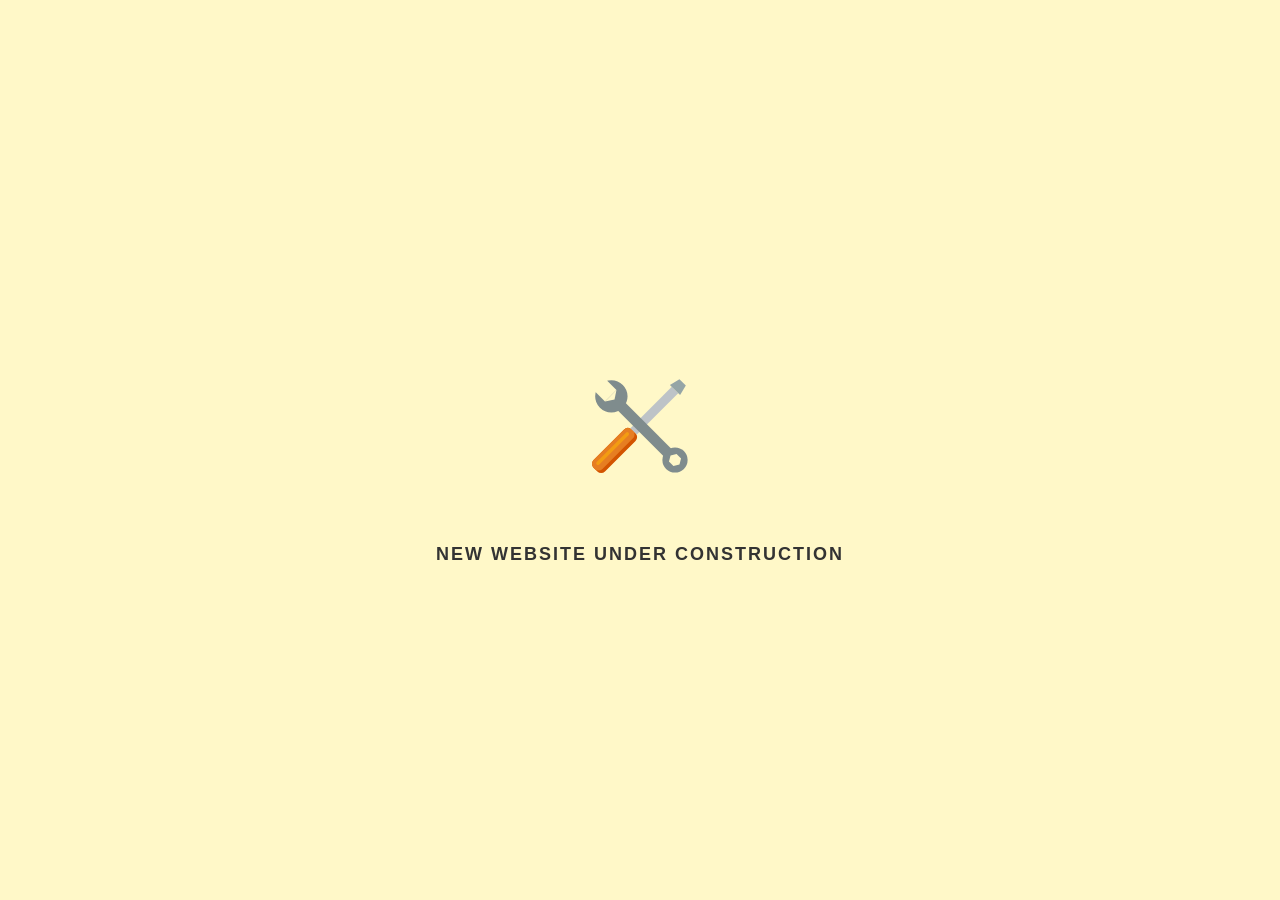
==== index.html @ edf420cf "Add files via upload" ====
<!DOCTYPE html>
<html lang="en">
<head>
    <meta charset="UTF-8">
    <meta name="viewport" content="width=device-width, initial-scale=1.0">
    <title>violetcloud.ai - Under Construction</title>
    <style>
        body {
            background-color: #fff8c8; /* Exact pale cream background from image */
            margin: 0;
            height: 100vh;
            display: flex;
            justify-content: center;
            align-items: center;
            font-family: 'Arial Black', Gadget, sans-serif;
        }
        .container {
            text-align: center;
        }
        svg {
            width: 180px;
            height: 180px;
            margin-bottom: 25px;
        }
        h1 {
            color: #333333;
            font-size: 18px;
            letter-spacing: 2px;
            margin: 0;
        }
    </style>
</head>
<body>

    <div class="container">
        <!-- Crossed wrench and screwdriver SVG -->
        <svg viewBox="0 0 200 200">
            
            <!-- SCREWDRIVER (Angled from bottom-left to top-right) -->
            <g transform="translate(100,100) rotate(45) translate(-100,-100)">
                <!-- Handle Base Shadow/Darker side -->
                <rect x="91" y="110" width="18" height="60" rx="6" fill="#D35400" />
                <!-- Handle Main Body (Orange) -->
                <rect x="91" y="110" width="14" height="60" rx="6" fill="#E67E22" />
                <!-- Handle Center Highlight Strip -->
                <rect x="95" y="115" width="4" height="50" rx="2" fill="#F39C12" />
                
                <!-- Metal Shaft -->
                <rect x="95" y="45" width="10" height="65" fill="#BDC3C7" />
                
                <!-- Flathead Tip -->
                <polygon points="92,45 108,45 105,33 95,33" fill="#95A5A6" />
            </g>

            <!-- WRENCH (Angled from top-left to bottom-right) -->
            <g transform="translate(100,100) rotate(-45) translate(-100,-100)">
                <!-- Main Handle Shaft (Extended to y=155 so it is flush with screwdriver handle base) -->
                <rect x="94" y="55" width="12" height="100" fill="#7F8C8D" />
                
                <!-- Closed Ring End (Slightly smaller outer circle, moved down to match extension) -->
                <circle cx="100" cy="155" r="14" fill="#7F8C8D" />
                
                <!-- Hexagon Box-End Cutout (Cuts out to match background color) -->
                <polygon points="100,148 106,151.5 106,158.5 100,162 94,158.5 94,151.5" fill="#fff8c8" />
                
                <!-- Open Wrench Head (Top) -->
                <circle cx="100" cy="55" r="18" fill="#7F8C8D" />
                
                <!-- Hex Jaw Cutout (Aligned with diagonal handle trajectory) -->
                <!-- Rectangular throat cutout -->
                <rect x="91" y="32" width="18" height="22" fill="#fff8c8" />
                <!-- Hex corner cutout at the back of throat -->
                <polygon points="91,54 100,60 109,54" fill="#fff8c8" />
            </g>
            
        </svg>
        
        <h1>NEW WEBSITE UNDER CONSTRUCTION</h1>
    </div>

</body>
</html>
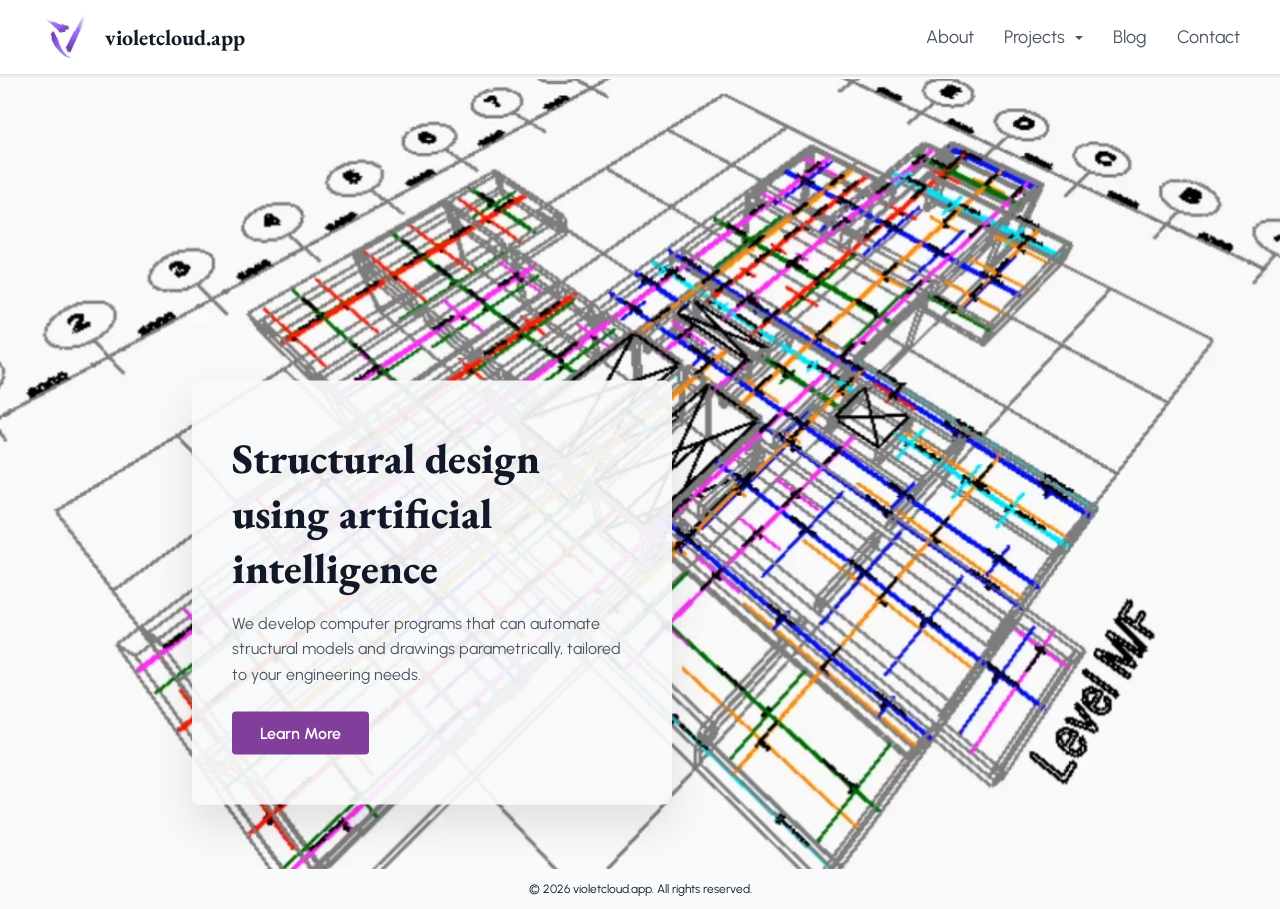
==== commit df6f7505: "20260720 official launch .app site" ====
--- a/index.html
+++ b/index.html
@@ -3,80 +3,89 @@
 <head>
     <meta charset="UTF-8">
     <meta name="viewport" content="width=device-width, initial-scale=1.0">
-    <title>violetcloud.ai - Under Construction</title>
-    <style>
-        body {
-            background-color: #fff8c8; /* Exact pale cream background from image */
-            margin: 0;
-            height: 100vh;
-            display: flex;
-            justify-content: center;
-            align-items: center;
-            font-family: 'Arial Black', Gadget, sans-serif;
-        }
-        .container {
-            text-align: center;
-        }
-        svg {
-            width: 180px;
-            height: 180px;
-            margin-bottom: 25px;
-        }
-        h1 {
-            color: #333333;
-            font-size: 18px;
-            letter-spacing: 2px;
-            margin: 0;
-        }
-    </style>
+    <title>violetcloud.app - Home</title>
+
+    <!-- Google tag (gtag.js) -->
+    <script async src="https://www.googletagmanager.com/gtag/js?id=G-9ZFHB93F06"></script>
+    <script>
+    window.dataLayer = window.dataLayer || [];
+    function gtag(){dataLayer.push(arguments);}
+    gtag('js', new Date());
+
+    gtag('config', 'G-9ZFHB93F06');
+    </script>
+    
+    <link rel="stylesheet" href="assets/general-style.css">
+    <link rel="stylesheet" href="assets/index-style.css">
 </head>
 <body>
 
-    <div class="container">
-        <!-- Crossed wrench and screwdriver SVG -->
-        <svg viewBox="0 0 200 200">
-            
-            <!-- SCREWDRIVER (Angled from bottom-left to top-right) -->
-            <g transform="translate(100,100) rotate(45) translate(-100,-100)">
-                <!-- Handle Base Shadow/Darker side -->
-                <rect x="91" y="110" width="18" height="60" rx="6" fill="#D35400" />
-                <!-- Handle Main Body (Orange) -->
-                <rect x="91" y="110" width="14" height="60" rx="6" fill="#E67E22" />
-                <!-- Handle Center Highlight Strip -->
-                <rect x="95" y="115" width="4" height="50" rx="2" fill="#F39C12" />
-                
-                <!-- Metal Shaft -->
-                <rect x="95" y="45" width="10" height="65" fill="#BDC3C7" />
-                
-                <!-- Flathead Tip -->
-                <polygon points="92,45 108,45 105,33 95,33" fill="#95A5A6" />
-            </g>
+    <!-- Main content wrapper to push footer down -->
+    <div class="content-wrapper">
+        <header class="sticky-header" id="header">
+            <div class="nav-container">
+                <!-- Left: Brand Assets -->
+                <a href="index.html" class="brand">
+                    <img src="assets/img/logo1.jpg" alt="Logo" class="logo-img">
+                    <span class="brand-name">violetcloud.app</span>
+                </a>              
 
-            <!-- WRENCH (Angled from top-left to bottom-right) -->
-            <g transform="translate(100,100) rotate(-45) translate(-100,-100)">
-                <!-- Main Handle Shaft (Extended to y=155 so it is flush with screwdriver handle base) -->
-                <rect x="94" y="55" width="12" height="100" fill="#7F8C8D" />
-                
-                <!-- Closed Ring End (Slightly smaller outer circle, moved down to match extension) -->
-                <circle cx="100" cy="155" r="14" fill="#7F8C8D" />
-                
-                <!-- Hexagon Box-End Cutout (Cuts out to match background color) -->
-                <polygon points="100,148 106,151.5 106,158.5 100,162 94,158.5 94,151.5" fill="#fff8c8" />
-                
-                <!-- Open Wrench Head (Top) -->
-                <circle cx="100" cy="55" r="18" fill="#7F8C8D" />
-                
-                <!-- Hex Jaw Cutout (Aligned with diagonal handle trajectory) -->
-                <!-- Rectangular throat cutout -->
-                <rect x="91" y="32" width="18" height="22" fill="#fff8c8" />
-                <!-- Hex corner cutout at the back of throat -->
-                <polygon points="91,54 100,60 109,54" fill="#fff8c8" />
-            </g>
-            
-        </svg>
-        
-        <h1>NEW WEBSITE UNDER CONSTRUCTION</h1>
+                <!-- Right: Navigation Menu -->
+                <nav>
+                    <button class="hamburger" aria-label="Toggle navigation" id="hamburger-btn">
+                        <span class="bar"></span>
+                        <span class="bar"></span>
+                        <span class="bar"></span>
+                    </button>
+
+                    <ul class="nav-menu" id="nav-menu">
+                        <li><a href="about.html" class="nav-link">About</a></li>
+                        
+                        <!-- Projects Dropdown Parent -->
+                        <li class="dropdown">
+                            <a href="#" class="nav-link">Projects <span class="arrow"></span></a>
+                            <ul class="submenu">
+                                <li><a href="#">(Coming Soon!)</a></li>
+                            </ul>
+                        </li>
+                        
+                        <li><a href="blog.html" class="nav-link">Blog</a></li>
+                        <li><a href="contact.html" class="nav-link">Contact</a></li>
+                    </ul>
+                </nav>
+            </div>
+        </header>
+
+        <section class="hero-section">
+            <!-- The Slider Container -->
+            <div class="hero-slider">
+                <div class="slide active">
+                    <img src="assets/img/slideshow/slide1.png" alt="Slideshow Image 1">
+                </div>
+                <div class="slide">
+                    <img src="assets/img/slideshow/slide2.png" alt="Slideshow Image 2">
+                </div>
+                <div class="slide">
+                    <img src="assets/img/slideshow/slide3.png" alt="Slideshow Image 3">
+                </div>
+            </div>
+
+            <!-- Opaque Overlay Box Content -->
+            <div class="hero-overlay-box">
+                <h1>Structural design using artificial intelligence</h1>
+                <p>We develop computer programs that can automate structural models and drawings parametrically, tailored to your engineering needs.</p>
+                <a href="about.html" class="hero-cta-btn">Learn More</a>
+            </div>
+        </section>
+
     </div>
+
+    <footer class="site-footer">
+        <p>&copy; 2026 violetcloud.app. All rights reserved.</p>
+    </footer>
+
+    <script src="assets/menu-style.js"></script>
+    <script src="assets/index-slideshow.js"></script>
 
 </body>
 </html>
--- a/assets/general-style.css
+++ b/assets/general-style.css
@@ -0,0 +1,533 @@
+/* ==========================================================================
+1. GOOGLE FONTS IMPORT (FIXED)
+========================================================================== */
+@import url('https://fonts.googleapis.com/css?family=EB+Garamond');   
+@import url('https://fonts.googleapis.com/css?family=Urbanist');
+@import url('https://fonts.googleapis.com/css?family=IBM+Plex+Mono');
+
+/* ==========================================================================
+2. GLOBAL RESET & WHITE CANVAS ENFORCEMENT (FIXED)
+========================================================================== */
+* {
+    margin: 0;
+    padding: 0;
+    box-sizing: border-box;
+}
+
+html, body {
+    background-color: #ffffff !important;
+    min-height: 100vh;
+    margin: 0;
+    width: 100%;
+    /*overflow-x: hidden; */
+}
+
+/* Flexbox layout wrapper to keep footer at the bottom */
+body {
+    display: flex;
+    flex-direction: column;
+    width: 100%;
+    overflow-x: clip;
+}
+
+/* Fixes the top cutoff by turning off absolute/fixed overlapping */
+.sticky-header {
+    position: sticky !important;
+    top: 0;
+    z-index: 1000;
+}
+
+.content-wrapper {
+    flex: 1 0 auto; /* Pushes the footer down when content is short */
+    display: flex;  /* ADDED to pass the vertical push down to the form */
+    flex-direction: column;
+}
+
+/* Force the form to fill the wrapper so the footer pushes down */
+form {
+    flex: 1 0 auto;
+    display: flex;
+    flex-direction: column;
+}
+
+footer.site-footer {
+    flex-shrink: 0; /* Prevents the footer from shrinking */
+    margin-top: auto; /* ADDED to guarantee it sits below all content */
+}
+
+/* ==========================================================================
+3. WEBSITE CONTENT STYLING
+========================================================================== */
+.main-content {
+    max-width: 1200px !important; 
+    margin: 30px auto 60px auto;
+    padding: 0 20px;
+    width: 100%; /* CRUCIAL: Ensures the wrapper container can organically shrink below 1200px on small viewports */
+    box-sizing: border-box;
+}
+
+h1 {
+    font-family: 'EB Garamond', serif;
+    font-size: 40px;
+    font-weight: 700;
+    color: #111827;
+    margin-bottom: 20px;
+}
+
+h2 {
+    font-family: 'EB Garamond', serif;
+    font-size: 28px;
+    font-weight: 700;
+    color: #111827;
+    margin-bottom: 15px;
+}
+
+h3 {
+    font-family: 'EB Garamond', serif;
+    font-size: 18px;
+    font-weight: 700;
+    color: #111827;
+    margin-bottom: 15px;
+}
+
+p, span.body-text {
+    font-family: 'Urbanist', sans-serif;
+    font-size: 18px;
+    font-weight: 400;
+    line-height: 1.6;
+    color: #4b5563;
+    margin-bottom: 30px;
+}
+
+.body-small {
+    font-family: 'Urbanist', sans-serif;
+    font-size: 14px;
+    font-weight: 400;
+    line-height: 1.5;
+    color: #111827;
+    margin-bottom: 20px;
+}
+
+.br-bottom {
+    margin-bottom: 12px !important;
+}
+
+ul, ol {
+    margin-bottom: 30px; /* Matches paragraph bottom breathing space */
+    padding-left: 20px;  /* Indents bullets cleanly */
+}
+
+li {
+    font-family: 'Urbanist', sans-serif;
+    font-size: 18px;     /* Matches exact paragraph sizing */
+    color: #4b5563;      /* Reuses design system slate grey color */
+    line-height: 1.6;    /* Matches paragraph line height readability */
+    margin-bottom: 4px;  /* Adds space between individual points */
+}
+
+/* Removes extra breathing space from nesting and edge cases */
+li:last-child {
+    margin-bottom: 0;
+}
+
+/* Safeguard: Prevents global rules from breaking specific structural components */
+.nav-menu, .nav-menu li,
+.submenu, .submenu li,
+.archive-list, .archive-list li {
+    margin-bottom: 0 !important;
+    list-style: none !important;
+}
+
+.post-content p, 
+.post-content li {
+    overflow-wrap: break-word;
+    word-break: break-word;
+}
+
+/* ==========================================================================
+4. MENU STYLING (NAVBAR)
+========================================================================== */
+.sticky-header {
+    position: sticky;
+    top: 0;
+    left: 0;
+    width: 100%;
+    z-index: 1000;
+    background-color: #ffffff;
+    border-bottom: 5px solid;
+    border-image: linear-gradient(to bottom, #e0e0e0, rgba(224, 224, 224, 0)) 1;
+    transition: padding 0.3s ease, box-shadow 0.3s ease, transform 0.3s ease;
+    padding: 12px 40px;
+    transform: translateY(0);
+}
+
+.sticky-header::after {
+    content: '';
+    position: absolute;
+    bottom: -5px; 
+    left: 0;
+    width: 100%;
+    height: 5px; 
+    background: linear-gradient(to bottom, #e0e0e0, rgba(224, 224, 224, 0));
+    pointer-events: none; 
+}
+
+.sticky-header.scroll-down {
+    transform: translateY(-100%);
+}
+
+.sticky-header.scroll-up {
+    transform: translateY(0);
+}
+
+.nav-container {
+    max-width: 1200px;
+    margin: 0 auto;
+    display: flex;
+    align-items: center;
+    justify-content: space-between;
+}
+
+/* Company Assets (Left Side) */
+.brand {
+    display: flex;
+    align-items: center;
+    gap: 15px;
+    text-decoration: none;
+    color: #111827;
+}
+
+.logo-img {
+    width: 50px;
+    height: 50px;
+    object-fit: contain;
+    transition: width 0.3s ease, height 0.3s ease;
+}
+
+.brand-name {
+    font-family: 'EB Garamond', serif;
+    font-size: 22px;
+    font-weight: 700; 
+    white-space: nowrap;
+}
+
+a.brand, 
+a.brand:link, 
+a.brand:visited, 
+a.brand:hover, 
+a.brand:active {
+    text-decoration: none !important; /* Blocks any underlines from showing on your company header name */
+    color: #111827 !important;      /* Locks the text color to your original dark charcoal grey shade */
+    outline: none;
+}
+
+/* Underline Animation Mechanics */
+.nav-link {
+    text-decoration: none;
+    font-family: 'Urbanist', sans-serif;
+    font-size: 18px; 
+    font-weight: 400;
+    color: #4b5563;
+    white-space: nowrap;
+    position: relative;
+    padding: 6px 0;
+    transition: color 0.3s ease;
+}
+
+.nav-link::after {
+    content: '';
+    position: absolute;
+    width: 100%;
+    height: 3px;
+    bottom: -2px; /* FIXED: Shifted slightly down to prevent sub-pixel layout clipping against text bounds */
+    left: 0;
+    background-color: #813F9B;
+    transform: scaleX(0) scaleY(1); /* FIXED: Locks vertical scale to prevent rendering thickness fluctuations */
+    transform-origin: bottom left;
+    transition: transform 0.3s ease-in-out;
+    backface-visibility: hidden; /* FIXED: Hardware accelerates animation for anti-aliasing stability */
+}
+
+.nav-link:hover,
+.nav-link:active,
+.nav-link.active {
+    color: #813F9B;
+}
+
+.nav-link:hover::after,
+.nav-link.active::after {
+    transform: scaleX(1) scaleY(1); /* FIXED: Maintains locked aspect scale throughout movement */
+}
+
+/* ==========================================================================
+4.1 DESKTOP NAVIGATION LAYOUT ONLY (min-width: 993px)
+========================================================================== */
+@media (min-width: 993px) {
+    .hamburger {
+        display: none !important; /* Forces hamburger hidden on desktop */
+    }
+    
+    .nav-menu {
+        display: flex;
+        gap: 30px;
+        list-style: none;
+    }
+
+    .nav-menu li.dropdown {
+        position: relative;
+    }
+
+    /* Built-in Indicator Arrow */
+    .arrow {
+        display: inline-block;
+        width: 0;
+        height: 0;
+        margin-left: 6px;
+        vertical-align: middle;
+        border-top: 4px solid #4b5563;
+        border-right: 4px solid transparent;
+        border-left: 4px solid transparent;
+        transition: transform 0.2s ease, border-top-color 0.2s ease;
+    }
+
+    .dropdown:hover .arrow {
+        border-top-color: #813F9B;
+        transform: rotate(-180deg);
+    }
+
+    /* Base style configuration for hidden sub-menus */
+    .submenu {
+        position: absolute;
+        top: calc(100% + 8px);
+        left: 0;
+        background-color: #ffffff;
+        min-width: 180px;
+        list-style: none;
+        padding: 10px 0;
+        border-radius: 6px;
+        box-shadow: 0 10px 30px rgba(0, 0, 0, 0.08); 
+        border: 1px solid #f3f4f6;
+        opacity: 0;
+        visibility: hidden;
+        transform: translateY(10px); 
+        transition: opacity 0.25s ease, transform 0.25s ease, visibility 0.25s;
+        z-index: 1100;
+    }
+
+    .nav-menu li.dropdown:hover .submenu {
+        opacity: 1;
+        visibility: visible;
+        transform: translateY(0);
+    }
+
+    .submenu li a {
+        display: block;
+        padding: 10px 20px;
+        text-decoration: none;
+        font-family: 'Urbanist', sans-serif;
+        font-size: 16px;
+        font-weight: 400;
+        color: #4b5563;
+        transition: background-color 0.2s ease, color 0.2s ease;
+        white-space: nowrap;
+    }
+
+    .submenu li a:hover {
+        background-color: #f9fafb;
+        color: #813F9B; 
+    }
+}
+
+/* ==========================================================================
+5. MOBILE RESPONSIVE DRAWERS (max-width: 992px Breakpoint)
+========================================================================== */
+@media (max-width: 992px) {
+    .content-wrapper {
+        overflow-x: clip; 
+        width: 100%;
+    }
+    
+    .sticky-header {
+        padding: 12px 20px; 
+    }
+
+    nav {
+        display: flex;
+        align-items: center;
+        justify-content: flex-end;
+    }
+    
+    /* Forced display layout overrides desktop styles */
+    .hamburger {
+        display: flex !important;
+        flex-direction: column;
+        justify-content: space-between;
+        width: 30px;
+        height: 21px;
+        background: transparent;
+        border: none;
+        cursor: pointer;
+        padding: 0;
+        z-index: 1001; 
+    }
+
+    /* Styling for the three individual bars */
+    .hamburger .bar {
+        display: block;
+        width: 100%;
+        height: 3px;
+        margin: 0; 
+        background-color: #111827; 
+        border-radius: 2px;
+        transition: all 0.3s ease; 
+    }
+
+    /* Mobile Drawer Definition */
+    .nav-menu {
+        position: fixed;
+        top: 0;
+        right: -100%; 
+        width: 300px;
+        height: 100vh !important;
+        height: 100dvh !important; 
+        background-color: #ffffff;
+        box-shadow: -10px 0 30px rgba(0, 0, 0, 0.05);
+        display: flex; 
+        flex-direction: column;
+        padding: 100px 0 30px 0; 
+        gap: 15px;
+        transition: right 0.3s ease;
+        align-items: flex-start; 
+        z-index: 1000;
+        list-style: none;
+    }
+    
+    .nav-menu.active {
+        right: 0; 
+    }
+
+    /* Padding keeps content aligned inside the drawer */
+    .nav-menu > li {
+        width: 100%;
+        padding: 0 30px; 
+    }
+
+    /* FIXED: Inline-block shrinks the link container to fit only the word, fixing the underline width */
+    .nav-menu .nav-link {
+        display: inline-block !important; 
+        font-size: 20px; 
+        padding: 5px 0;
+        width: auto !important; /* Prevents stretching */
+    }
+
+    /* Resets desktop layout shifting, centering, and absolute attributes */
+    .submenu {
+        position: static !important;
+        opacity: 1 !important;
+        visibility: visible !important;
+        transform: none !important;
+        box-shadow: none !important;
+        border: none !important;
+        padding: 5px 0 !important; 
+        background-color: transparent !important;
+        display: none; 
+        width: calc(100% + 60px) !important; /* Expanded to stretch past parent item padding bounds */
+        margin-left: -30px !important; /* Pulls highlight flush to the extreme left/right edges of the drawer */
+        list-style: none !important; 
+    }
+
+    /* Force displays sub-menus open in the mobile drawer layout */
+    .nav-menu.active .submenu {
+        display: block;
+    }
+
+    .submenu li {
+        width: 100%;
+        list-style: none !important; 
+    }
+
+    /* Formats mobile links—full block width, text padding, and clean transitions */
+    .submenu li a {
+        display: block !important; 
+        font-size: 16px !important;
+        padding: 10px 45px !important; /* Keeps the inner text indented neatly */
+        color: #4b5563 !important; 
+        text-decoration: none !important;
+        background-color: transparent !important;
+        font-family: 'Urbanist', sans-serif;
+        transition: background-color 0.2s ease, color 0.2s ease !important;
+    }
+    
+    /* Permanently removes line underlines from leaking onto sub-menu elements */
+    .submenu li a::after {
+        display: none !important;
+    }
+
+    /* Matches desktop behavior—grey background highlight with brand-purple text color */
+    .submenu li a:hover {
+        background-color: #f9fafb !important; 
+        color: #813F9B !important; 
+    }
+
+    .arrow {
+        display: none; 
+    }
+
+    /* Animates lines into an 'X' shape when drawer is active */
+    .hamburger.active .bar:nth-child(2) {
+        opacity: 0;
+    }
+    .hamburger.active .bar:nth-child(1) {
+        transform: translateY(9px) rotate(45deg); 
+    }
+    .hamburger.active .bar:nth-child(3) {
+        transform: translateY(-9px) rotate(-45deg);
+    }
+}
+
+/* ==========================================================================
+6. FOOTER STYLING & BRAND PROTECTION
+========================================================================== */
+footer.site-footer {
+    box-sizing: border-box; 
+    min-height: 40px; /* FIXED: Changed from height:20px to min-height to allow text to wrap on mobile without cutting off */
+    width: 100%;
+    background-color: #f9fafb !important; 
+    padding: 10px 20px; /* FIXED: Added uniform top/bottom padding for clean vertical centering */
+    display: flex;
+    align-items: center; 
+    justify-content: center;
+    flex-shrink: 0 !important; /* CONSOLIDATED: Duplicate property block removed */
+}
+
+.footer-container {
+    width: 100%;
+    max-width: 1200px;
+    margin: 0 auto;
+    display: flex;
+    justify-content: center;
+    align-items: center; 
+}
+
+/* CONSOLIDATED: Unified text controls to remove layout property duplicates */
+.site-footer p, 
+.site-footer .body-small,
+.site-footer p a, 
+.site-footer p a:link, 
+.site-footer p a:visited {
+    margin: 0 !important; 
+    color: #111827 !important; /* Locks color to your charcoal grey, blocking purple link bleed */
+    text-decoration: none !important; /* Blocks standard links underlines */
+    font-family: 'Urbanist', sans-serif;
+    font-size: 12px; 
+    font-weight: 400;
+    text-align: center;
+    line-height: 1.4; /* FIXED: Increased from 1 to 1.4 so multi-line text reads nicely on mobile screens */
+    transition: color 0.2s ease;
+}
+
+/* Subtle brand purple highlight option ONLY when hovering directly over footer links */
+.site-footer p a:hover {
+    color: #813F9B !important;
+    text-decoration: underline !important; 
+}
--- a/assets/index-style.css
+++ b/assets/index-style.css
@@ -0,0 +1,106 @@
+/* ==========================================================================
+   7. HERO SLIDESHOW SECTION
+   ========================================================================== */
+.hero-section {
+    position: relative;
+    width: 100%;
+    max-width: 1700px;
+    height: 790px;
+    margin: 0 auto;
+    overflow: hidden;
+    background-color: #111827;
+}
+
+/* Slider frame dimensions mapping */
+.hero-slider {
+    position: absolute;
+    top: 0;
+    left: 0;
+    width: 100%;
+    height: 100%;
+}
+
+.slide {
+    position: absolute;
+    top: 0;
+    left: 0;
+    width: 100%;
+    height: 100%;
+    opacity: 0;
+    transition: opacity 1s ease-in-out; /* Controls crossfade duration speed */
+    z-index: 1;
+}
+
+.slide.active {
+    opacity: 1;
+    z-index: 2;
+}
+
+.slide img {
+    width: 100%;
+    height: 100%;
+    object-fit: cover; /* Keeps image sharp without distorting proportions */
+}
+
+/* FIXED: Left-aligned opaque overlay panel mechanics */
+.hero-overlay-box {
+    position: absolute;
+    top: 65%;
+    left: 15%; /* Adjust to shift box closer or further from left screen edge */
+    transform: translateY(-50%);
+    width: 480px;
+    max-width: 85%;
+    background-color: rgba(249, 250, 251, 0.92); /* Opaque grey/white background color */
+    padding: 50px 40px;
+    border-radius: 8px;
+    box-shadow: 0 20px 40px rgba(0, 0, 0, 0.1);
+    z-index: 10; /* Raises block on top of image layers */
+}
+
+/* Specific styling hooks overrides inside the Hero Box */
+.hero-overlay-box h1 {
+    font-family: 'EB Garamond', serif;
+    font-size: 42px;
+    font-weight: 800;
+    color: #111827;
+    margin-bottom: 15px;
+}
+
+.hero-overlay-box p {
+    font-family: 'Urbanist', sans-serif;
+    font-size: 16px;
+    line-height: 1.6;
+    color: #4b5563;
+    margin-bottom: 25px;
+}
+
+/* Call to Action Accent Link Button styling */
+.hero-cta-btn {
+    display: inline-block;
+    background-color: #813F9B; /* Matches navbar purple brand accent */
+    color: #ffffff;
+    text-decoration: none;
+    font-family: 'Urbanist', sans-serif;
+    font-size: 16px;
+    font-weight: 600;
+    padding: 12px 28px;
+    border-radius: 4px;
+    transition: background-color 0.2s ease;
+}
+
+.hero-cta-btn:hover {
+    background-color: #531C8A; /* Deeper purple on pointer hover feedback state */
+}
+
+/* Quick tablet/mobile scaling adjustments */
+@media (max-width: 992px) {
+    .hero-section {
+        height: 500px; /* Contracts layout frame tracking on smaller devices */
+    }
+    .hero-overlay-box {
+        left: 5%;
+        padding: 30px;
+        width: 400px;
+    }
+    .hero-overlay-box h1 { font-size: 32px; }
+}
